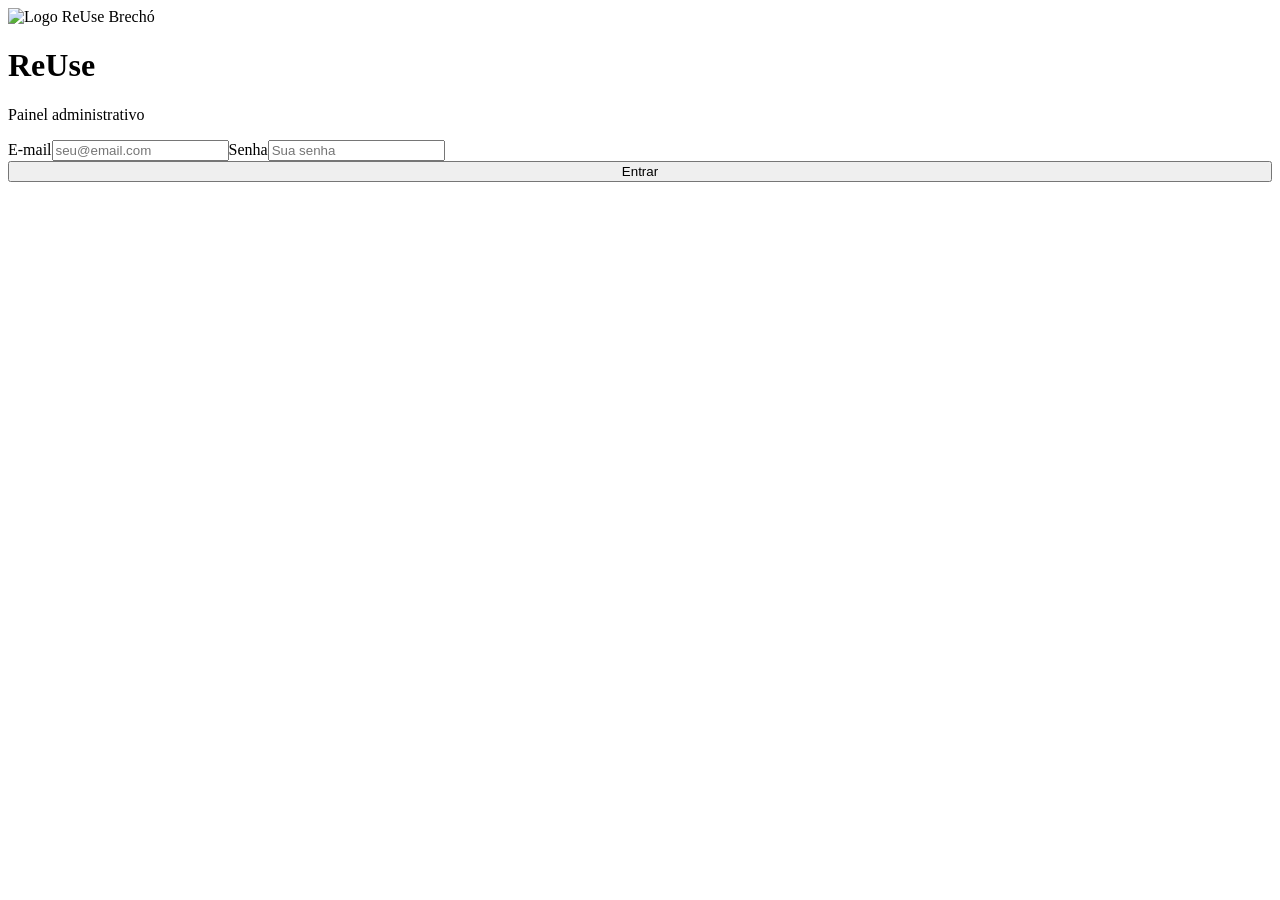
==== Admin.html @ 2718682a "Add Admin.html for administrative panel" ====
<!DOCTYPE html>
<html lang="pt-BR">
<head>
<meta charset="UTF-8"><meta name="viewport" content="width=device-width, initial-scale=1">
<title>ReUse — Administração</title>
<link rel="preconnect" href="https://fonts.googleapis.com"><link href="https://fonts.googleapis.com/css2?family=Fraunces:wght@500;600&family=Manrope:wght@400;500;600;700&display=swap" rel="stylesheet">
<link rel="stylesheet" href="admin.css"><script src="https://cdn.jsdelivr.net/npm/@supabase/supabase-js@2"></script><script src="config.js"></script>
</head>
<body>
<div id="loginScreen"><img class="login-logo" src="assets/logo.png" alt="Logo ReUse Brechó"><h1 class="login-title">ReUse</h1><p style="color:var(--muted)">Painel administrativo</p><label for="loginEmail">E-mail</label><input id="loginEmail" type="email" autocomplete="username" placeholder="seu@email.com"><label for="loginPass">Senha</label><input id="loginPass" type="password" autocomplete="current-password" placeholder="Sua senha"><button class="primary" id="loginBtn" style="width:100%">Entrar</button><div class="msg" id="loginMsg"></div></div>
<div id="app" hidden><header><h1>ReUse — Admin</h1><button class="logout" id="logoutBtn">Sair</button></header><main class="wrap">
<div class="tabs"><button class="tab active" data-tab="produtos">Peças</button><button class="tab" data-tab="novo">Cadastrar/editar</button><button class="tab" data-tab="pedidos">Pedidos</button></div>
<section class="dashboard"><div class="stat"><small>Peças disponíveis</small><strong id="statAvailable">—</strong></div><div class="stat"><small>Reservadas</small><strong id="statReserved">—</strong></div><div class="stat"><small>Pedidos em aberto</small><strong id="statOrders">—</strong></div><div class="stat"><small>Valor dos pedidos concluídos</small><strong id="statSales">—</strong></div></section>
<section class="panel active" id="panel-produtos"><div class="card"><div style="display:flex;justify-content:space-between;gap:10px;align-items:center;flex-wrap:wrap"><h2 style="margin:0">Peças</h2><button class="primary" id="newProductBtn">+ Nova peça</button></div><p class="hint">Peças vendidas não são excluídas, preservando o histórico.</p></div><div id="productList">Carregando…</div></section>
<section class="panel" id="panel-novo"><div class="card"><h2 id="formTitle">Cadastrar peça</h2><input type="hidden" id="f_id"><label for="f_name">Nome da peça</label><input id="f_name" maxlength="120" placeholder="Ex.: Vestido floral midi"><div class="grid2"><div><label for="f_cat">Categoria</label><select id="f_cat"></select></div><div><label for="f_price">Preço (R$)</label><input id="f_price" type="number" min="0" step="0.01" inputmode="decimal"></div></div><div class="grid3"><div><label for="f_brand">Marca</label><input id="f_brand" maxlength="80" placeholder="Ex.: Zara"></div><div><label for="f_color">Cor</label><input id="f_color" maxlength="60" placeholder="Ex.: Preto"></div><div><label for="f_size">Tamanho</label><input id="f_size" maxlength="30" placeholder="M, 38…"></div></div><div class="grid2"><div><label for="f_state">Estado</label><input id="f_state" maxlength="80" placeholder="Bom estado"></div><div><label for="f_material">Material</label><input id="f_material" maxlength="100" placeholder="Algodão, linho…"></div></div><div class="grid2"><div><label for="f_stock">Estoque</label><input id="f_stock" type="number" min="0" max="1000" step="1" value="1"></div><div><label for="f_measurements">Medidas</label><input id="f_measurements" maxlength="500" placeholder="Busto 48 cm · Comprimento 90 cm"></div></div><label for="f_desc">Descrição</label><textarea id="f_desc" maxlength="2000" rows="4" placeholder="Detalhes da peça…"></textarea><label for="f_obs">Observações</label><textarea id="f_obs" maxlength="1000" rows="3" placeholder="Pequena marca, detalhe, defeito etc. Se não houver, deixe vazio."></textarea><label for="f_photos">Fotos</label><input id="f_photos" type="file" accept="image/jpeg,image/png,image/webp" multiple><p class="hint">Máximo de 3 fotos, 5 MB cada. Ao editar e escolher novas fotos, elas substituem as atuais.</p><div id="currentPhotos" class="thumbs"></div><div class="form-actions"><button class="primary" id="saveProductBtn">Salvar peça</button><button class="secondary" id="cancelEditBtn">Limpar formulário</button></div><div class="msg" id="productMsg"></div></div></section>
<section class="panel" id="panel-pedidos"><div class="card"><div style="display:flex;justify-content:space-between;gap:10px;align-items:center;flex-wrap:wrap"><h2 style="margin:0">Pedidos</h2><button class="secondary" id="releaseBtn">Verificar pedidos vencidos</button></div><p class="hint">Pedidos confirmados possuem prazo de 48h para combinar/retirar. Cancelados e recusados liberam o estoque.</p></div><div id="orderList">Carregando…</div></section>
</main></div>
<script>
const sb=window.supabase.createClient(SUPABASE_URL,SUPABASE_ANON_KEY);let categories=[];let editingId=null;let products=[];
const $=id=>document.getElementById(id);const msg=(id,t,ok=false)=>{$(id).textContent=t;$(id).className='msg'+(ok?' ok':'')};const money=v=>Number(v||0).toLocaleString('pt-BR',{style:'currency',currency:'BRL'});const esc=v=>String(v??'').replace(/[&<>'"]/g,c=>({'&':'&amp;','<':'&lt;','>':'&gt;',"'":'&#39;','"':'&quot;'}[c]));
function showTab(name){document.querySelectorAll('.tab').forEach(b=>b.classList.toggle('active',b.dataset.tab===name));document.querySelectorAll('.panel').forEach(p=>p.classList.remove('active'));$('panel-'+name).classList.add('active');if(name==='produtos')loadProducts();if(name==='pedidos')loadOrders()}
document.querySelectorAll('.tab').forEach(b=>b.onclick=()=>showTab(b.dataset.tab));$('newProductBtn').onclick=()=>{resetForm();showTab('novo')};$('cancelEditBtn').onclick=resetForm;
async function isAdmin(){const {data,error}=await sb.rpc('is_admin');return !error&&data===true}
async function login(){const email=$('loginEmail').value.trim();const password=$('loginPass').value;if(!email||!password){msg('loginMsg','Informe e-mail e senha.');return}$('loginBtn').disabled=true;const {error}=await sb.auth.signInWithPassword({email,password});if(error){msg('loginMsg','E-mail ou senha incorretos.');$('loginBtn').disabled=false;return}const ok=await isAdmin();if(!ok){await sb.auth.signOut();msg('loginMsg','Este usuário não possui acesso administrativo.');$('loginBtn').disabled=false;return}msg('loginMsg','',true);showApp();$('loginBtn').disabled=false}
async function showApp(){if(!(await isAdmin())){await sb.auth.signOut();return}$('loginScreen').hidden=true;$('app').hidden=false;await loadCategories();await Promise.all([loadProducts(),loadOrders()]);loadStats()}
async function logout(){await sb.auth.signOut();$('app').hidden=true;$('loginScreen').hidden=false}
$('loginBtn').onclick=login;$('logoutBtn').onclick=logout;sb.auth.onAuthStateChange(async(_e,session)=>{if(session){setTimeout(showApp,0)}else{$('app').hidden=true;$('loginScreen').hidden=false}});
async function loadCategories(){const {data,error}=await sb.from('categories').select('id,name,slug').order('name');if(error){msg('productMsg','Não foi possível carregar categorias.');return}categories=data||[];$('f_cat').replaceChildren(...categories.map(c=>{const o=document.createElement('option');o.value=c.id;o.textContent=c.name;return o}))}
async function loadProducts(){const {data,error}=await sb.from('products').select('id,name,category_id,brand,color,price,size,state,material,measurements,description,observations,stock_quantity,images,status,created_at,updated_at').order('created_at',{ascending:false});const el=$('productList');if(error){el.textContent='Não foi possível carregar as peças.';return}products=data||[];if(!products.length){el.innerHTML='<div class="card">Nenhuma peça cadastrada.</div>';return}el.replaceChildren(...products.map(productNode));loadStats()}
function productNode(p){const card=document.createElement('div');card.className='card';const row=document.createElement('div');row.className='product-row';const img=document.createElement('img');img.src=p.images?.[0]||'logo.png';img.alt=p.name;row.appendChild(img);const info=document.createElement('div');info.className='product-info';const h=document.createElement('h3');h.textContent=p.name;info.appendChild(h);const meta=document.createElement('div');meta.className='meta';const cat=categories.find(c=>c.id===p.category_id)?.name||'Sem categoria';meta.textContent=[cat,p.brand,p.color,p.size,money(p.price),`estoque: ${p.stock_quantity}`].filter(Boolean).join(' · ');info.appendChild(meta);const b=document.createElement('span');b.className='badge '+p.status;b.textContent=p.status;info.appendChild(b);row.appendChild(info);const actions=document.createElement('div');actions.className='actions';const edit=document.createElement('button');edit.className='ghost';edit.textContent='Editar';edit.onclick=()=>editProduct(p.id);actions.appendChild(edit);const sel=document.createElement('select');['disponivel','reservado','vendido','indisponivel'].forEach(s=>{const o=document.createElement('option');o.value=s;o.textContent=s;sel.appendChild(o)});sel.value=p.status;sel.onchange=()=>updateProductStatus(p.id,sel.value);actions.appendChild(sel);row.appendChild(actions);card.appendChild(row);return card}
async function updateProductStatus(id,status){const {error}=await sb.from('products').update({status}).eq('id',id);if(error){alert('Não foi possível atualizar o status.');return}await loadProducts()}
function resetForm(){editingId=null;$('formTitle').textContent='Cadastrar peça';$('f_id').value='';['f_name','f_price','f_brand','f_color','f_size','f_state','f_material','f_measurements','f_desc','f_obs'].forEach(id=>$(id).value='');$('f_stock').value='1';$('f_photos').value='';$('currentPhotos').replaceChildren();msg('productMsg','')}
function editProduct(id){const p=products.find(x=>x.id===id);if(!p)return;editingId=id;$('formTitle').textContent='Editar peça';$('f_id').value=id;$('f_name').value=p.name;$('f_cat').value=p.category_id||'';$('f_price').value=p.price;$('f_brand').value=p.brand||'';$('f_color').value=p.color||'';$('f_size').value=p.size||'';$('f_state').value=p.state||'';$('f_material').value=p.material||'';$('f_stock').value=p.stock_quantity;$('f_measurements').value=p.measurements||'';$('f_desc').value=p.description||'';$('f_obs').value=p.observations||'';$('f_photos').value='';const wrap=$('currentPhotos');wrap.replaceChildren(...(p.images||[]).slice(0,3).map(src=>{const im=document.createElement('img');im.className='thumb';im.src=src;im.alt='Foto atual';return im}));msg('productMsg','');showTab('novo');window.scrollTo({top:0,behavior:'smooth'})}
function validPhoto(file){return file&&['image/jpeg','image/png','image/webp'].includes(file.type)&&file.size<=5*1024*1024}
async function uploadPhotos(productId,files){if(files.length>3)throw new Error('Você pode enviar no máximo 3 fotos.');for(const f of files)if(!validPhoto(f))throw new Error('Cada foto deve ser JPG, PNG ou WebP e ter no máximo 5 MB.');const urls=[];for(const file of files){const ext=file.type==='image/png'?'png':file.type==='image/webp'?'webp':'jpg';const path=`products/${productId}/${crypto.randomUUID()}.${ext}`;const {error}=await sb.storage.from('product-photos').upload(path,file,{cacheControl:'3600',upsert:false,contentType:file.type});if(error){if(urls.length)await removeStorageUrls(urls);throw new Error('Não foi possível enviar as fotos.')}const {data}=sb.storage.from('product-photos').getPublicUrl(path);urls.push(data.publicUrl)}return urls}
function storagePath(url){const marker='/storage/v1/object/public/product-photos/';const i=String(url||'').indexOf(marker);return i>=0?decodeURIComponent(String(url).slice(i+marker.length)):null}
async function removeStorageUrls(urls){const paths=urls.map(storagePath).filter(Boolean);if(paths.length)await sb.storage.from('product-photos').remove(paths)}
async function saveProduct(){const name=$('f_name').value.trim();const category_id=$('f_cat').value;const price=Number($('f_price').value);const stock=Number($('f_stock').value);if(name.length<2||name.length>120){msg('productMsg','Informe um nome válido.');return}if(!category_id){msg('productMsg','Escolha uma categoria.');return}if(!Number.isFinite(price)||price<0){msg('productMsg','Informe um preço válido.');return}if(!Number.isInteger(stock)||stock<0||stock>1000){msg('productMsg','Informe um estoque válido.');return}const files=[...$('f_photos').files];if(files.length>3){msg('productMsg','Máximo de 3 fotos.');return}$('saveProductBtn').disabled=true;msg('productMsg','Salvando…');try{let id=editingId;let oldImages=[];if(id){const old=products.find(p=>p.id===id);oldImages=old?.images||[]}else{id=crypto.randomUUID()}let images=oldImages;if(files.length){images=await uploadPhotos(id,files);if(oldImages.length)await removeStorageUrls(oldImages)}const status=stock===0?'indisponivel':(editingId?(products.find(p=>p.id===id)?.status||'disponivel'):'disponivel');const payload={id,name,category_id,brand:$('f_brand').value.trim()||null,color:$('f_color').value.trim()||null,price,size:$('f_size').value.trim()||null,state:$('f_state').value.trim()||null,material:$('f_material').value.trim()||null,measurements:$('f_measurements').value.trim()||null,description:$('f_desc').value.trim()||null,observations:$('f_obs').value.trim()||null,stock_quantity:stock,images,status};let result;if(editingId)result=await sb.from('products').update(payload).eq('id',id);else result=await sb.from('products').insert(payload);if(result.error){if(files.length)await removeStorageUrls(images);throw new Error('Não foi possível salvar a peça.')}msg('productMsg',editingId?'Peça atualizada!':'Peça cadastrada!',true);resetForm();await loadProducts();showTab('produtos')}catch(e){msg('productMsg',e.message||'Não foi possível salvar.')}finally{$('saveProductBtn').disabled=false}}
$('saveProductBtn').onclick=saveProduct;
async function loadOrders(){const {data:orders,error}=await sb.from('orders').select('id,order_number,customer_name,customer_whatsapp,payment_method,total,status,expires_at,created_at').order('created_at',{ascending:false});const el=$('orderList');if(error){el.textContent='Não foi possível carregar os pedidos.';return}const ids=(orders||[]).map(o=>o.id);let items=[];if(ids.length){const r=await sb.from('order_items').select('order_id,product_name,quantity,unit_price,subtotal').in('order_id',ids);if(!r.error)items=r.data||[]}if(!orders?.length){el.innerHTML='<div class="card">Nenhum pedido ainda.</div>';return}el.replaceChildren(...orders.map(o=>orderNode(o,items.filter(i=>i.order_id===o.id))));loadStats()}
function labelPay(p){return{pix:'PIX',dinheiro:'Dinheiro',debito:'Cartão de débito',credito:'Cartão de crédito'}[p]||p}
function labelStatus(s){return{aguardando_confirmacao:'Aguardando confirmação',confirmado:'Confirmado',separado:'Separado',aguardando_entrega:'Aguardando entrega/retirada',concluido:'Concluído',cancelado:'Cancelado',recusado:'Recusado'}[s]||s}
function orderNode(o,items){const card=document.createElement('div');card.className='card';const top=document.createElement('div');top.className='order-top';const left=document.createElement('div');const n=document.createElement('div');n.className='order-number';n.textContent=`Pedido #${o.order_number}`;left.appendChild(n);const d=document.createElement('div');d.className='meta';d.textContent=new Date(o.created_at).toLocaleString('pt-BR');left.appendChild(d);top.appendChild(left);const total=document.createElement('div');total.className='order-total';total.textContent=money(o.total);top.appendChild(total);card.appendChild(top);const cust=document.createElement('div');cust.className='order-customer';cust.textContent=`${o.customer_name} · ${o.customer_whatsapp} · ${labelPay(o.payment_method)}`;card.appendChild(cust);const list=document.createElement('div');list.className='order-items';items.forEach(i=>{const p=document.createElement('div');p.textContent=`${i.quantity}× ${i.product_name} — ${money(i.subtotal)}`;list.appendChild(p)});card.appendChild(list);if(o.expires_at&&o.status==='confirmado'){const exp=document.createElement('div');exp.className='meta';exp.textContent=`Prazo: ${new Date(o.expires_at).toLocaleString('pt-BR')}`;card.appendChild(exp)}const row=document.createElement('div');row.className='status-row';const sel=document.createElement('select');['aguardando_confirmacao','confirmado','separado','aguardando_entrega','concluido','cancelado','recusado'].forEach(s=>{const op=document.createElement('option');op.value=s;op.textContent=labelStatus(s);sel.appendChild(op)});sel.value=o.status;sel.onchange=()=>updateOrderStatus(o.id,sel.value);row.appendChild(sel);const wa=document.createElement('a');wa.className='ghost';wa.href=`https://wa.me/${String(o.customer_whatsapp).replace(/\D/g,'')}`;wa.target='_blank';wa.rel='noopener noreferrer';wa.textContent='WhatsApp';row.appendChild(wa);card.appendChild(row);return card}
async function updateOrderStatus(id,status){const {error}=await sb.from('orders').update({status}).eq('id',id);if(error){alert('Não foi possível alterar o status.');return}await loadOrders()}
async function releaseExpired(){const {data,error}=await sb.rpc('release_expired_orders');if(error){alert('Não foi possível verificar pedidos vencidos.');return}alert(`${data||0} pedido(s) vencido(s) liberado(s).`);await Promise.all([loadOrders(),loadProducts()])}
$('releaseBtn').onclick=releaseExpired;
async function loadStats(){const [{data:ps},{data:os}]=await Promise.all([sb.from('products').select('status,stock_quantity'),sb.from('orders').select('status,total')]);const arr=ps||[],orders=os||[];$('statAvailable').textContent=arr.filter(p=>p.status==='disponivel').reduce((s,p)=>s+Number(p.stock_quantity||0),0);$('statReserved').textContent=arr.filter(p=>p.status==='reservado').reduce((s,p)=>s+Number(p.stock_quantity||0),0);$('statOrders').textContent=orders.filter(o=>!['concluido','cancelado','recusado'].includes(o.status)).length;$('statSales').textContent=money(orders.filter(o=>o.status==='concluido').reduce((s,o)=>s+Number(o.total||0),0))}
</script>
</body></html>
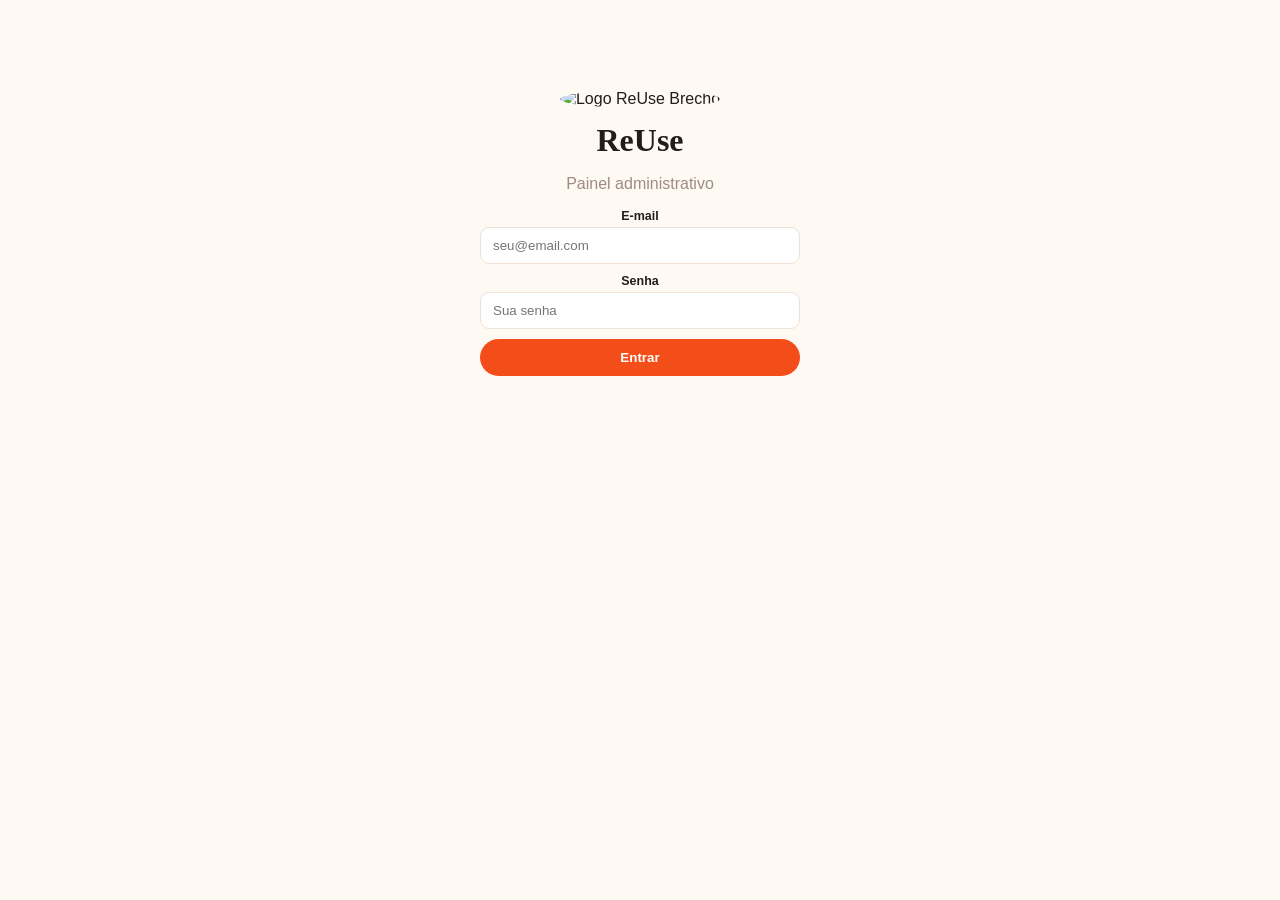
==== commit b7244767: "Fix logo image source in Admin.html" ====
--- a/Admin.html
+++ b/Admin.html
@@ -7,7 +7,7 @@
 <link rel="stylesheet" href="admin.css"><script src="https://cdn.jsdelivr.net/npm/@supabase/supabase-js@2"></script><script src="config.js"></script>
 </head>
 <body>
-<div id="loginScreen"><img class="login-logo" src="assets/logo.png" alt="Logo ReUse Brechó"><h1 class="login-title">ReUse</h1><p style="color:var(--muted)">Painel administrativo</p><label for="loginEmail">E-mail</label><input id="loginEmail" type="email" autocomplete="username" placeholder="seu@email.com"><label for="loginPass">Senha</label><input id="loginPass" type="password" autocomplete="current-password" placeholder="Sua senha"><button class="primary" id="loginBtn" style="width:100%">Entrar</button><div class="msg" id="loginMsg"></div></div>
+<div id="loginScreen"><img class="login-logo" src="logo.png" alt="Logo ReUse Brechó"><h1 class="login-title">ReUse</h1><p style="color:var(--muted)">Painel administrativo</p><label for="loginEmail">E-mail</label><input id="loginEmail" type="email" autocomplete="username" placeholder="seu@email.com"><label for="loginPass">Senha</label><input id="loginPass" type="password" autocomplete="current-password" placeholder="Sua senha"><button class="primary" id="loginBtn" style="width:100%">Entrar</button><div class="msg" id="loginMsg"></div></div>
 <div id="app" hidden><header><h1>ReUse — Admin</h1><button class="logout" id="logoutBtn">Sair</button></header><main class="wrap">
 <div class="tabs"><button class="tab active" data-tab="produtos">Peças</button><button class="tab" data-tab="novo">Cadastrar/editar</button><button class="tab" data-tab="pedidos">Pedidos</button></div>
 <section class="dashboard"><div class="stat"><small>Peças disponíveis</small><strong id="statAvailable">—</strong></div><div class="stat"><small>Reservadas</small><strong id="statReserved">—</strong></div><div class="stat"><small>Pedidos em aberto</small><strong id="statOrders">—</strong></div><div class="stat"><small>Valor dos pedidos concluídos</small><strong id="statSales">—</strong></div></section>
--- a/admin.css
+++ b/admin.css
@@ -0,0 +1 @@
+:root{--orange:#F34D19;--cream:#FFF9F4;--ink:#241C18;--line:#EFE2D8;--muted:#9C8C82;--success:#23864B;--danger:#B42318}*{box-sizing:border-box}body{margin:0;font-family:'Manrope',sans-serif;background:var(--cream);color:var(--ink)}h1,h2,h3,.serif{font-family:'Fraunces',serif}.wrap{max-width:1100px;margin:auto;padding:24px 20px 80px}header{display:flex;justify-content:space-between;align-items:center;padding:16px 20px;border-bottom:1px solid var(--line);background:var(--cream);position:sticky;top:0;z-index:10}header h1{font-size:1.2rem;margin:0}.logout,.ghost,.secondary{background:transparent;border:1px solid var(--line);border-radius:100px;padding:8px 14px;cursor:pointer}.primary{background:var(--orange);color:#fff;border:0;border-radius:100px;padding:11px 18px;font-weight:800;cursor:pointer}.danger{background:#fff;border:1px solid #e5b8b4;color:var(--danger);border-radius:100px;padding:8px 14px;cursor:pointer}button:disabled{opacity:.5;cursor:not-allowed}input,select,textarea{width:100%;border:1px solid var(--line);background:#fff;color:var(--ink);border-radius:9px;padding:10px 12px;margin-bottom:10px;outline:0}input:focus,select:focus,textarea:focus{border-color:var(--orange)}label{display:block;font-size:.78rem;font-weight:800;margin-bottom:4px}.hint{font-size:.73rem;color:var(--muted);margin:-4px 0 12px}.tabs{display:flex;gap:8px;flex-wrap:wrap;margin:6px 0 18px}.tab{background:transparent;border:1px solid var(--line);border-radius:100px;padding:8px 15px;font-weight:700;cursor:pointer}.tab.active{background:var(--ink);color:var(--cream);border-color:var(--ink)}.panel{display:none}.panel.active{display:block}.card{background:#fff;border:1px solid var(--line);border-radius:14px;padding:16px;margin-bottom:12px}.grid2{display:grid;grid-template-columns:1fr 1fr;gap:0 12px}.grid3{display:grid;grid-template-columns:repeat(3,1fr);gap:0 12px}.form-actions{display:flex;gap:8px;flex-wrap:wrap}.msg{font-size:.78rem;min-height:18px;margin-top:8px;color:var(--danger)}.msg.ok{color:var(--success)}.product-row{display:flex;gap:14px;align-items:flex-start}.product-row img{width:72px;height:90px;object-fit:cover;border-radius:9px;background:var(--line);flex:0 0 auto}.product-info{flex:1;min-width:180px}.product-info h3{margin:0 0 4px;font-size:1rem}.meta{font-size:.76rem;color:var(--muted);line-height:1.55}.badge{display:inline-block;margin-top:6px;padding:3px 9px;border-radius:99px;background:var(--line);font-size:.68rem;font-weight:800}.badge.vendido{background:#eee;color:#777}.badge.reservado{background:#fff0e9;color:var(--orange)}.badge.disponivel{background:#e9f6ee;color:var(--success)}.actions{display:flex;gap:6px;flex-wrap:wrap;align-items:center}.actions select{width:auto;margin:0;padding:7px 10px;font-size:.75rem}.thumbs{display:flex;gap:8px;flex-wrap:wrap;margin:5px 0 12px}.thumb{position:relative}.thumb img{width:68px;height:84px;object-fit:cover;border-radius:7px}.order-top{display:flex;justify-content:space-between;gap:12px;align-items:flex-start}.order-number{font-weight:800}.order-total{font-family:'Fraunces';font-size:1.25rem}.order-items{margin:10px 0;color:var(--muted);font-size:.8rem;line-height:1.6}.order-customer{padding:10px;background:var(--cream);border-radius:9px;font-size:.8rem;margin:10px 0}.status-row{display:flex;gap:8px;align-items:center;flex-wrap:wrap}.status-row select{max-width:250px;margin:0}.dashboard{display:grid;grid-template-columns:repeat(4,1fr);gap:10px;margin-bottom:18px}.stat{background:#fff;border:1px solid var(--line);border-radius:12px;padding:13px}.stat small{color:var(--muted);font-size:.68rem}.stat strong{display:block;font-family:'Fraunces';font-size:1.35rem;margin-top:4px}#loginScreen{max-width:360px;margin:90px auto;padding:0 20px;text-align:center}.login-logo{width:76px;height:76px;object-fit:cover;border-radius:50%;margin:0 auto 14px}.login-title{font-size:2rem;margin:0}.danger-note{background:#fff3f1;border:1px solid #f0c9c5;color:#7d251e;padding:10px;border-radius:9px;font-size:.74rem;margin:10px 0}@media(max-width:720px){.grid2,.grid3,.dashboard{grid-template-columns:1fr}.product-row{flex-direction:column}.product-row img{width:90px;height:110px}.order-top{flex-direction:column}}
